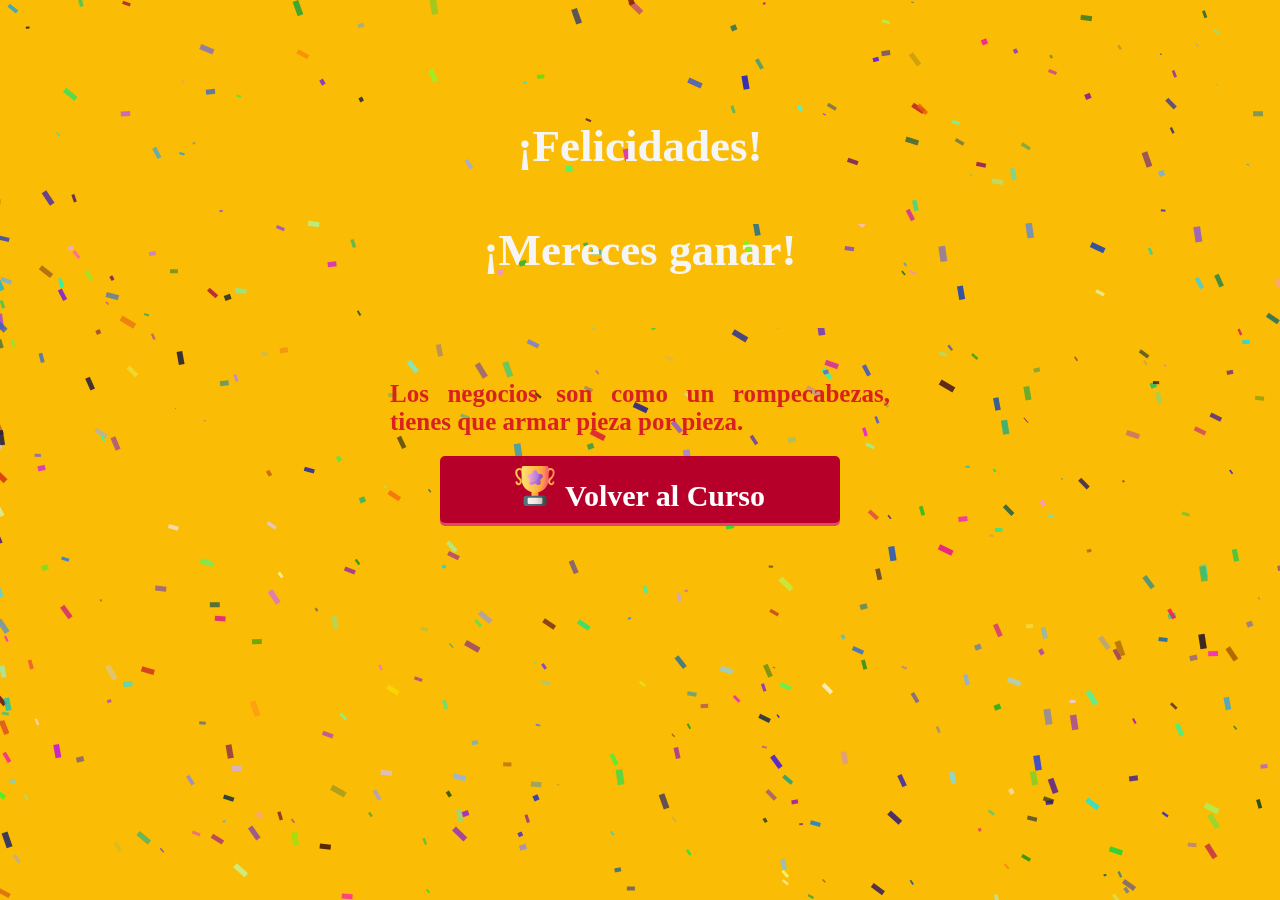
==== felicidades.html @ 702321a4 "Agregando archivos del proyecto" ====
<!DOCTYPE html>
<html>
<head>
	<title>Felicidades</title>
	<meta charset="utf-8">
	<meta name="viewport" content="width=device-width, initial-scale=0.5">
	<link rel="stylesheet" type="text/css" href="css/confetti.css">
	<script type="text/javascript" src="js/confetti.js"></script>
</head>
<body>
	 <div id="content">
	        <form name="f1">
	            ¡Felicidades! <input id="text1" type="text" name="text1" class="input yellow">       
	            ¡Mereces ganar! <input id="text2" type="text" name="text2"  class="input yellow">
	        </form>
	        </br>
	       <p>Los negocios son como un rompecabezas, tienes que armar pieza por pieza.</p>
	        <a  id="botonVolver" href="#" class="button red large" onclick="redireccionar();">
	            <span ><img src="img/trofeo.svg" width="40px" height="40px"></span>Volver al Curso
	        </a>
	</div>
	      <canvas id="canvas">
	        
	      </canvas>
</body>

</html>
---- css/confetti.css ----
/*Simple reset*/
* {
    margin: 0;
    padding: 0;
}
body {
    /*You can use any kind of background here.*/
    background:#FBBC05;
}

#content {
    text-align: center;
    width: 500px;
    height: 300px;
    position: absolute;
    top: 30%;
    left: 50%;
    margin-left: -250px;
    margin-top: -150px;
    color: whitesmoke;
    font-family: verdana;
    font-size: 45px;
    font-weight: bold;
  }
input {
    font-size: 45px;
    font-weight: bold;
    text-align: center;
    color: whitesmoke;
    border: 0px;
    width: 100%;
    
}

p{
    font-size: 25px;
    font-weight: bold;
    text-align: justify;
    color: rgb(218, 33, 33);

}

.input.yellow{
    background: #FBBC05;	
}
  .button {
	background:#7f8c8d;
	color:#fff;
	display:inline-block;
	font: size 3;
	margin:20px;
	padding:10px 0;
	text-align:center;
	width:100px;
	text-decoration:none;
    box-shadow:0px 3px 0px #373c3c;
    border-radius: 5px;
}

.button span {
	margin-right:10px;
}
 
/*Colores*/
.button.red {
	background: #B60029;
	box-shadow:0px 3px 0px#e04667;
}
/*Tamaños*/
.button.medium {
	width:300px;
}
 
 
.button.large {
    width:400px;
    font-size: 30px;
}
/*Efectos, Hover*/
.button:hover {
	box-shadow:0px 0px 0px;
	padding-top:7px;
}
canvas {
    display: block;
}
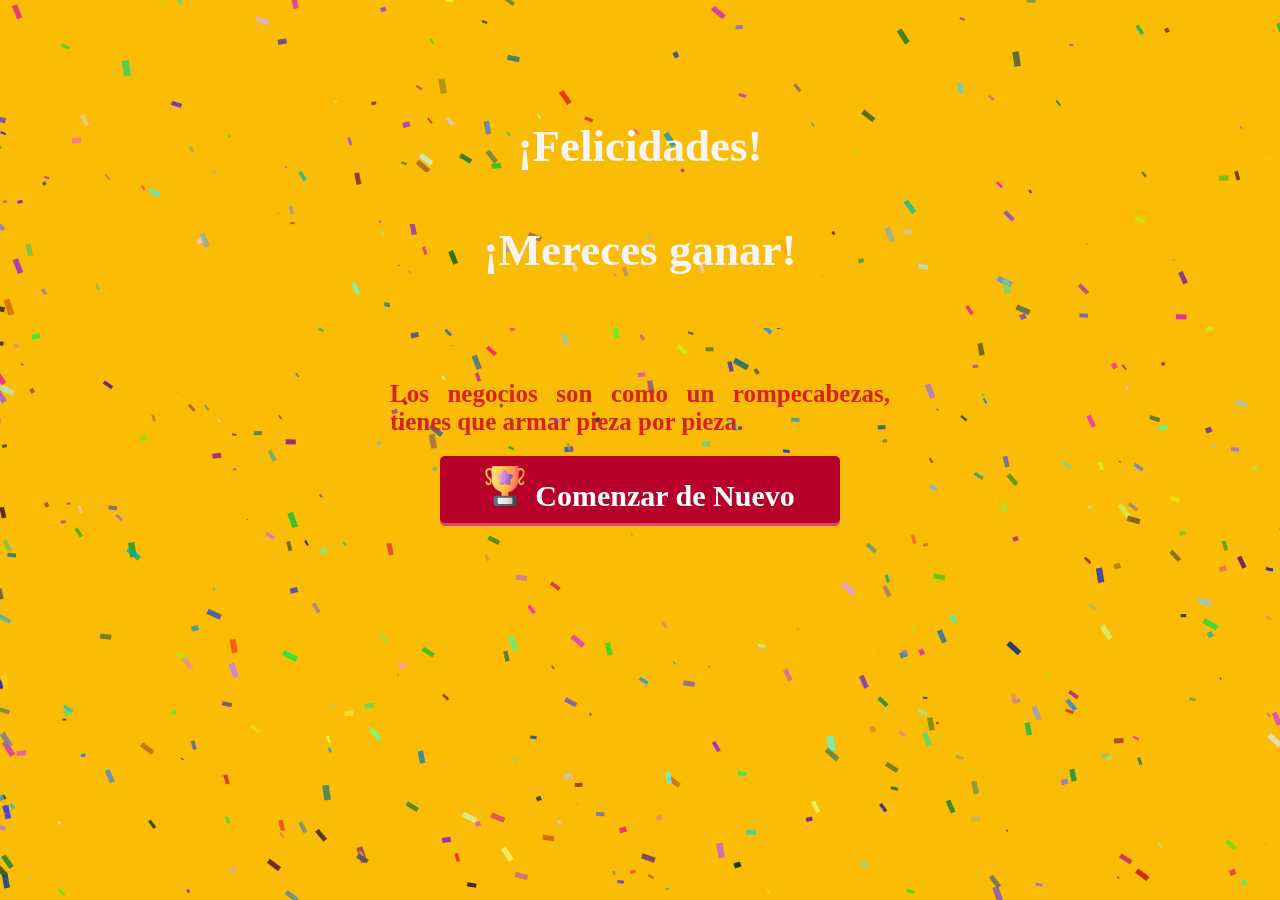
==== commit 66f769bf: "cambiar redireccion" ====
--- a/felicidades.html
+++ b/felicidades.html
@@ -16,11 +16,10 @@
 	        </br>
 	       <p>Los negocios son como un rompecabezas, tienes que armar pieza por pieza.</p>
 	        <a  id="botonVolver" href="#" class="button red large" onclick="redireccionar();">
-	            <span ><img src="img/trofeo.svg" width="40px" height="40px"></span>Volver al Curso
+	            <span ><img src="img/trofeo.svg" width="40px" height="40px"></span>Comenzar de Nuevo
 	        </a>
 	</div>
 	      <canvas id="canvas">
-	        
 	      </canvas>
 </body>
 
